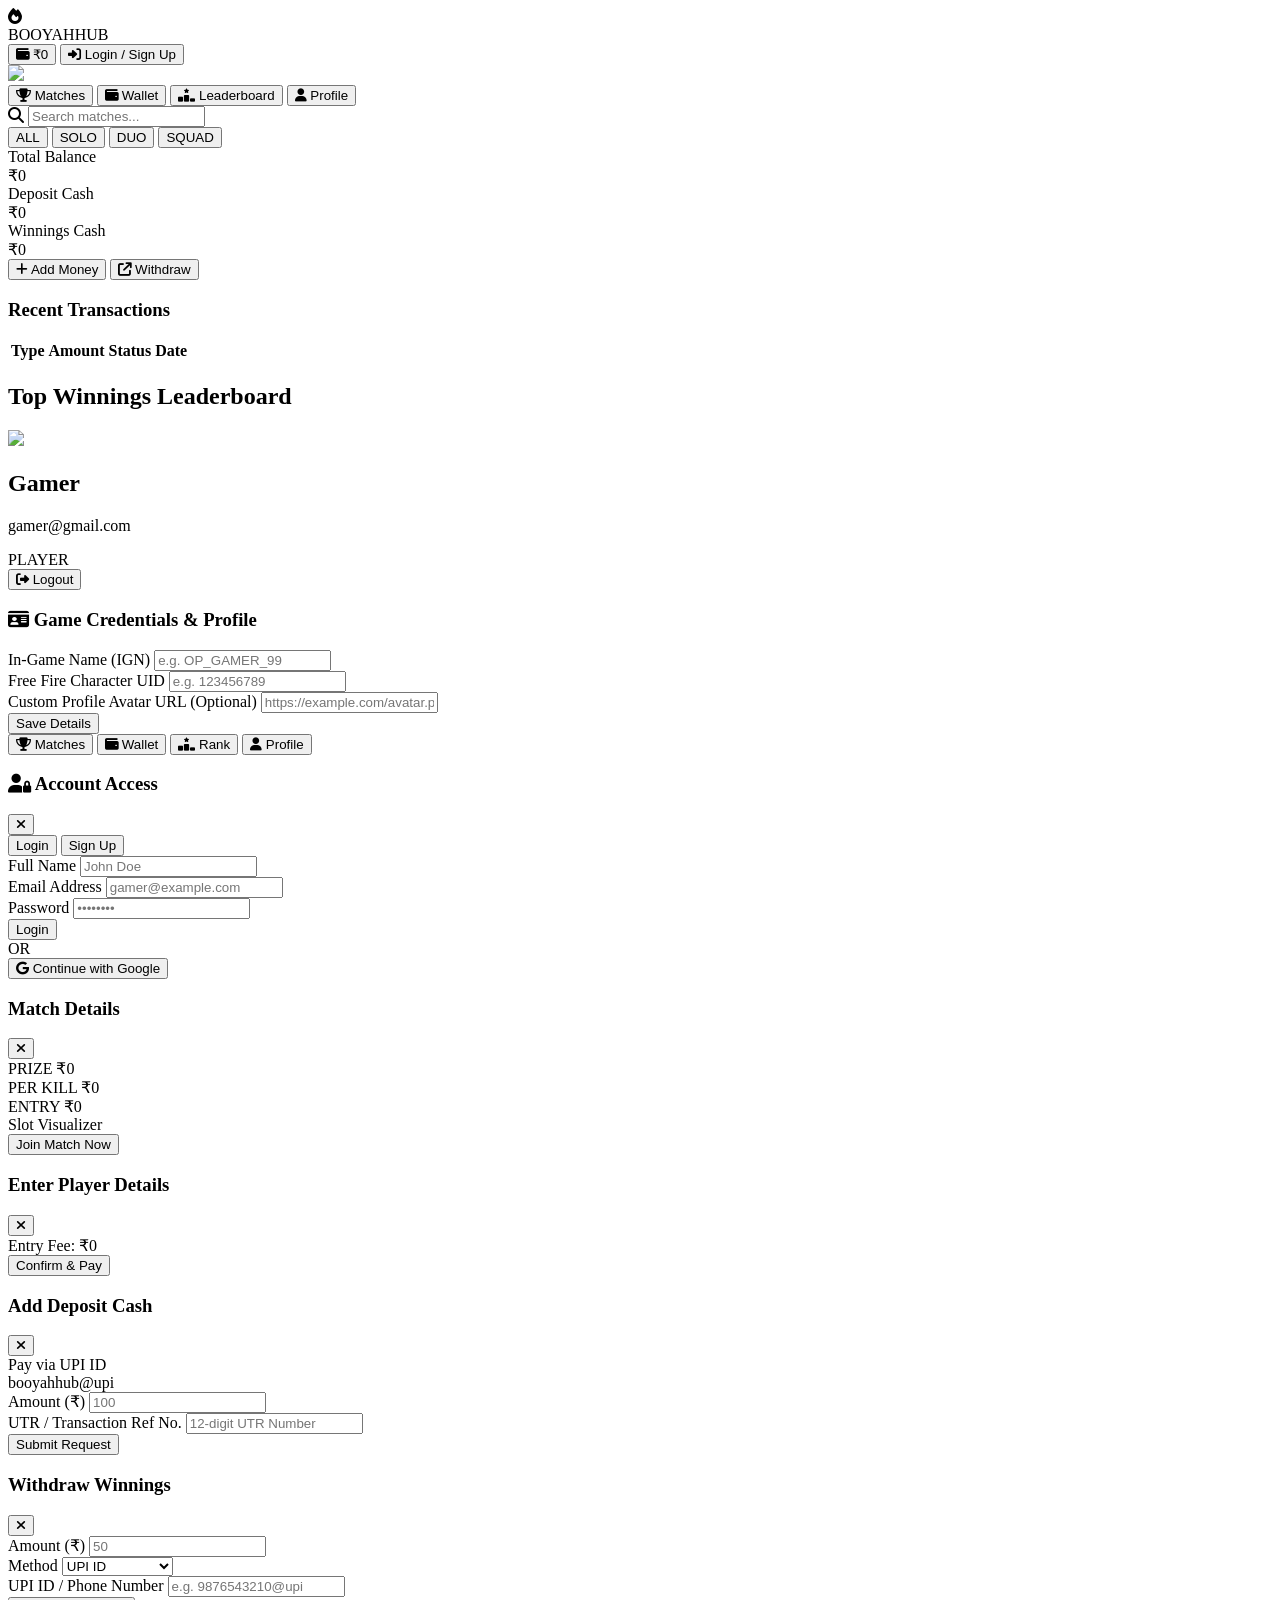
==== index.html @ 12e1af83 "Add files via upload" ====
<!DOCTYPE html>
<html lang="en">
<head>
    <meta charset="UTF-8">
    <meta name="viewport" content="width=device-width, initial-scale=1.0, maximum-scale=1.0, user-scalable=no">
    <title>Booyah HUB - Free Fire Esports</title>
    <!-- Tailwind CSS CDN -->
    <script src="https://cdn.tailwindcss.com"></script>
    <!-- FontAwesome Icons -->
    <link rel="stylesheet" href="https://cdnjs.cloudflare.com/ajax/libs/font-awesome/6.4.0/css/all.min.css">
    <!-- Custom CSS -->
    <link rel="stylesheet" href="style_2.css">
</head>
<body class="bg-slate-950 text-slate-100 min-h-screen pb-24 sm:pb-8 selection:bg-orange-500 selection:text-white">

    <!-- TOP BAR (HEADER) -->
    <nav class="sticky top-0 z-30 bg-slate-950/90 backdrop-blur-md border-b border-slate-800/80 px-4 py-3">
        <div class="max-w-7xl mx-auto flex items-center justify-between">
            
            <!-- LOGO -->
            <div class="flex items-center gap-2">
                <div class="w-8 h-8 rounded-xl bg-gradient-to-tr from-orange-600 to-amber-500 flex items-center justify-center shadow-lg shadow-orange-500/20">
                    <i class="fa-solid fa-fire text-slate-950 text-base font-black"></i>
                </div>
                <span class="font-black text-base tracking-wider text-slate-100 uppercase">BOOYAH<span class="text-orange-500">HUB</span></span>
            </div>

            <!-- WALLET BADGE & AUTH ACTION -->
            <div class="flex items-center gap-2">
                <button onclick="switchTab('wallet')" class="bg-slate-900 border border-slate-800 hover:border-orange-500/50 px-3 py-1.5 rounded-xl flex items-center gap-2 transition active:scale-95">
                    <i class="fa-solid fa-wallet text-orange-400 text-xs"></i>
                    <span id="navWalletBalance" class="text-xs font-bold text-slate-200">₹0</span>
                </button>

                <!-- LOGIN/SIGNUP MAIN BUTTON -->
                <button id="openAuthBtn" onclick="openModal('authModal')" class="bg-gradient-to-r from-orange-500 to-amber-500 text-slate-950 font-extrabold text-xs px-3.5 py-2 rounded-xl transition shadow-md shadow-orange-500/20 active:scale-95 flex items-center gap-1.5">
                    <i class="fa-solid fa-right-to-bracket"></i> Login / Sign Up
                </button>

                <!-- USER AVATAR (WHEN LOGGED IN) -->
                <div id="userProfileNav" class="hidden cursor-pointer" onclick="switchTab('profile')">
                    <img id="userAvatar" src="https://via.placeholder.com/150" class="w-8 h-8 rounded-xl border-2 border-orange-500/50 object-cover">
                </div>
            </div>
        </div>
    </nav>

    <!-- MAIN APP CONTAINER -->
    <main class="max-w-7xl mx-auto px-4 pt-4">

        <!-- DESKTOP TOP TABS -->
        <div class="hidden sm:flex items-center gap-2 overflow-x-auto no-scrollbar py-2 mb-4">
            <button id="tab-tournaments" onclick="switchTab('tournaments')" class="tab-btn active-tab px-4 py-2.5 rounded-xl font-semibold text-sm transition flex items-center gap-2 whitespace-nowrap">
                <i class="fa-solid fa-trophy text-xs"></i> Matches
            </button>
            <button id="tab-wallet" onclick="switchTab('wallet')" class="tab-btn inactive-tab px-4 py-2.5 rounded-xl font-semibold text-sm transition flex items-center gap-2 whitespace-nowrap">
                <i class="fa-solid fa-wallet text-xs"></i> Wallet
            </button>
            <button id="tab-leaderboard" onclick="switchTab('leaderboard')" class="tab-btn inactive-tab px-4 py-2.5 rounded-xl font-semibold text-sm transition flex items-center gap-2 whitespace-nowrap">
                <i class="fa-solid fa-ranking-star text-xs"></i> Leaderboard
            </button>
            <button id="tab-profile" onclick="switchTab('profile')" class="tab-btn inactive-tab px-4 py-2.5 rounded-xl font-semibold text-sm transition flex items-center gap-2 whitespace-nowrap">
                <i class="fa-solid fa-user text-xs"></i> Profile
            </button>
        </div>

        <!-- VIEW 1: TOURNAMENTS GRID -->
        <section id="view-tournaments" class="space-y-4">
            <div class="flex flex-col sm:flex-row gap-3">
                <div class="relative flex-1">
                    <i class="fa-solid fa-magnifying-glass absolute left-3.5 top-1/2 -translate-y-1/2 text-slate-500 text-xs"></i>
                    <input type="text" id="tournamentSearch" placeholder="Search matches..." class="w-full bg-slate-900 border border-slate-800 rounded-xl pl-9 pr-4 py-2.5 text-xs text-slate-200 placeholder-slate-500 focus:outline-none focus:border-orange-500/50">
                </div>
                <div class="flex items-center gap-2 overflow-x-auto no-scrollbar pb-1 sm:pb-0">
                    <button onclick="filterMode('ALL')" class="filter-chip active-chip px-3.5 py-2 rounded-lg text-xs font-bold border transition">ALL</button>
                    <button onclick="filterMode('SOLO')" class="filter-chip inactive-chip px-3.5 py-2 rounded-lg text-xs font-bold border transition">SOLO</button>
                    <button onclick="filterMode('DUO')" class="filter-chip inactive-chip px-3.5 py-2 rounded-lg text-xs font-bold border transition">DUO</button>
                    <button onclick="filterMode('SQUAD')" class="filter-chip inactive-chip px-3.5 py-2 rounded-lg text-xs font-bold border transition">SQUAD</button>
                </div>
            </div>

            <div id="tournamentsGrid" class="grid grid-cols-1 md:grid-cols-2 lg:grid-cols-3 gap-4">
                <!-- Injected via JS -->
            </div>
        </section>

        <!-- VIEW 2: WALLET -->
        <section id="view-wallet" class="hidden space-y-4">
            <div class="grid grid-cols-1 sm:grid-cols-3 gap-3">
                <div class="bg-slate-900/80 border border-slate-800 p-4 rounded-2xl">
                    <span class="text-[11px] text-slate-400 font-bold uppercase tracking-wider">Total Balance</span>
                    <div id="totalBalanceText" class="text-2xl font-black text-slate-100 mt-1">₹0</div>
                </div>
                <div class="bg-slate-900/80 border border-slate-800 p-4 rounded-2xl">
                    <span class="text-[11px] text-slate-400 font-bold uppercase tracking-wider">Deposit Cash</span>
                    <div id="depositBalanceText" class="text-2xl font-black text-amber-400 mt-1">₹0</div>
                </div>
                <div class="bg-slate-900/80 border border-slate-800 p-4 rounded-2xl">
                    <span class="text-[11px] text-slate-400 font-bold uppercase tracking-wider">Winnings Cash</span>
                    <div id="winningsBalanceText" class="text-2xl font-black text-emerald-400 mt-1">₹0</div>
                </div>
            </div>

            <div class="grid grid-cols-2 gap-3">
                <button onclick="openModal('addMoneyModal')" class="bg-emerald-500 hover:bg-emerald-600 text-slate-950 font-extrabold py-3 rounded-xl transition text-xs flex items-center justify-center gap-2 shadow-lg shadow-emerald-500/10 active:scale-95">
                    <i class="fa-solid fa-plus"></i> Add Money
                </button>
                <button onclick="openModal('withdrawModal')" class="bg-slate-900 hover:bg-slate-800 text-slate-100 font-extrabold py-3 rounded-xl transition text-xs flex items-center justify-center gap-2 border border-slate-800 active:scale-95">
                    <i class="fa-solid fa-arrow-up-right-from-square"></i> Withdraw
                </button>
            </div>

            <div class="bg-slate-900/80 border border-slate-800 rounded-2xl overflow-hidden">
                <div class="p-4 border-b border-slate-800">
                    <h3 class="font-bold text-slate-200 text-sm">Recent Transactions</h3>
                </div>
                <div class="overflow-x-auto">
                    <table class="w-full text-left text-xs">
                        <thead class="bg-slate-950 text-slate-500 font-bold border-b border-slate-800">
                            <tr>
                                <th class="p-3">Type</th>
                                <th class="p-3">Amount</th>
                                <th class="p-3">Status</th>
                                <th class="p-3">Date</th>
                            </tr>
                        </thead>
                        <tbody id="transactionHistoryTable" class="divide-y divide-slate-800/50">
                            <!-- Injected via JS -->
                        </tbody>
                    </table>
                </div>
            </div>
        </section>

        <!-- VIEW 3: LEADERBOARD -->
        <section id="view-leaderboard" class="hidden space-y-3">
            <h2 class="text-sm font-bold text-slate-300 uppercase tracking-wider">Top Winnings Leaderboard</h2>
            <div id="leaderboardList" class="space-y-2">
                <!-- Injected via JS -->
            </div>
        </section>

        <!-- VIEW 4: PROFILE SECTION -->
        <section id="view-profile" class="hidden space-y-4">
            <div class="bg-slate-900/80 border border-slate-800 p-4 rounded-2xl flex items-center justify-between">
                <div class="flex items-center gap-4">
                    <img id="profileCardAvatar" src="https://via.placeholder.com/150" class="w-14 h-14 rounded-2xl border-2 border-orange-500/50 object-cover shadow-md">
                    <div class="overflow-hidden">
                        <h2 id="profileCardName" class="font-bold text-slate-100 text-sm truncate">Gamer</h2>
                        <p id="profileCardEmail" class="text-xs text-slate-400 truncate">gamer@gmail.com</p>
                        <span class="inline-block mt-1 px-2 py-0.5 bg-orange-500/10 text-orange-400 text-[10px] font-extrabold rounded-md border border-orange-500/20">PLAYER</span>
                    </div>
                </div>
                <button id="logoutBtn" class="bg-rose-500/10 border border-rose-500/20 hover:bg-rose-500 hover:text-white text-rose-400 p-2.5 rounded-xl transition text-xs flex items-center gap-2 active:scale-95">
                    <i class="fa-solid fa-right-from-bracket"></i>
                    <span class="hidden sm:inline font-bold">Logout</span>
                </button>
            </div>

            <form id="profileForm" class="bg-slate-900/80 border border-slate-800 p-4 rounded-2xl space-y-4">
                <h3 class="font-bold text-slate-200 text-xs uppercase tracking-wider border-b border-slate-800 pb-2 flex items-center gap-2">
                    <i class="fa-solid fa-id-card text-orange-400"></i> Game Credentials & Profile
                </h3>
                
                <div class="space-y-1.5">
                    <label class="text-[11px] text-slate-400 font-semibold">In-Game Name (IGN)</label>
                    <input type="text" id="profileIgn" placeholder="e.g. OP_GAMER_99" class="w-full bg-slate-950 border border-slate-800 rounded-xl px-3.5 py-2.5 text-xs text-slate-200 focus:outline-none focus:border-orange-500">
                </div>

                <div class="space-y-1.5">
                    <label class="text-[11px] text-slate-400 font-semibold">Free Fire Character UID</label>
                    <input type="text" id="profileUid" placeholder="e.g. 123456789" class="w-full bg-slate-950 border border-slate-800 rounded-xl px-3.5 py-2.5 text-xs text-slate-200 focus:outline-none focus:border-orange-500">
                </div>

                <div class="space-y-1.5">
                    <label class="text-[11px] text-slate-400 font-semibold">Custom Profile Avatar URL (Optional)</label>
                    <input type="url" id="profilePhotoUrl" placeholder="https://example.com/avatar.png" class="w-full bg-slate-950 border border-slate-800 rounded-xl px-3.5 py-2.5 text-xs text-slate-200 focus:outline-none focus:border-orange-500">
                </div>

                <button type="submit" class="w-full bg-orange-500 hover:bg-orange-600 text-slate-950 font-extrabold py-3 rounded-xl transition text-xs shadow-lg shadow-orange-500/20 active:scale-95">
                    Save Details
                </button>
            </form>
        </section>

    </main>

    <!-- FIXED MOBILE BOTTOM NAVBAR -->
    <nav class="sm:hidden fixed bottom-0 left-0 right-0 z-40 bg-slate-950/95 backdrop-blur-lg border-t border-slate-800/80 px-2 py-2">
        <div class="grid grid-cols-4 gap-1 text-center">
            <button id="bottom-nav-tournaments" onclick="switchTab('tournaments')" class="mobile-nav-btn active-mobile-tab py-1.5 rounded-xl flex flex-col items-center justify-center gap-1 transition">
                <i class="fa-solid fa-trophy text-base"></i>
                <span class="text-[10px] font-bold">Matches</span>
            </button>
            <button id="bottom-nav-wallet" onclick="switchTab('wallet')" class="mobile-nav-btn inactive-mobile-tab py-1.5 rounded-xl flex flex-col items-center justify-center gap-1 transition">
                <i class="fa-solid fa-wallet text-base"></i>
                <span class="text-[10px] font-bold">Wallet</span>
            </button>
            <button id="bottom-nav-leaderboard" onclick="switchTab('leaderboard')" class="mobile-nav-btn inactive-mobile-tab py-1.5 rounded-xl flex flex-col items-center justify-center gap-1 transition">
                <i class="fa-solid fa-ranking-star text-base"></i>
                <span class="text-[10px] font-bold">Rank</span>
            </button>
            <button id="bottom-nav-profile" onclick="switchTab('profile')" class="mobile-nav-btn inactive-mobile-tab py-1.5 rounded-xl flex flex-col items-center justify-center gap-1 transition">
                <i class="fa-solid fa-user text-base"></i>
                <span class="text-[10px] font-bold">Profile</span>
            </button>
        </div>
    </nav>

    <!-- AUTH MODAL (LOGIN & SIGNUP SYSTEM) -->
    <div id="authModal" class="hidden fixed inset-0 z-50 bg-slate-950/80 backdrop-blur-sm flex modal-wrapper justify-center p-0 sm:p-4">
        <div class="bg-slate-900 border border-slate-800 w-full sm:max-w-md rounded-t-3xl sm:rounded-3xl p-6 space-y-5">
            <div class="flex justify-between items-center border-b border-slate-800 pb-3">
                <h3 id="authModalTitle" class="font-extrabold text-slate-100 text-base flex items-center gap-2">
                    <i class="fa-solid fa-user-lock text-orange-500"></i> Account Access
                </h3>
                <button onclick="closeModal('authModal')" class="text-slate-400 hover:text-slate-200 p-1"><i class="fa-solid fa-xmark text-lg"></i></button>
            </div>

            <!-- TAB TOGGLE BETWEEN LOGIN AND REGISTER -->
            <div class="grid grid-cols-2 bg-slate-950 p-1 rounded-xl border border-slate-800 text-xs font-bold">
                <button id="toggleLoginTabBtn" onclick="toggleAuthMode('login')" class="py-2 rounded-lg bg-orange-500 text-slate-950 transition">Login</button>
                <button id="toggleSignupTabBtn" onclick="toggleAuthMode('signup')" class="py-2 rounded-lg text-slate-400 transition">Sign Up</button>
            </div>

            <!-- EMAIL & PASS FORM -->
            <form id="authEmailForm" class="space-y-3.5">
                <div id="authNameGroup" class="hidden space-y-1">
                    <label class="text-[11px] text-slate-400 font-semibold">Full Name</label>
                    <input type="text" id="authNameInput" placeholder="John Doe" class="w-full bg-slate-950 border border-slate-800 rounded-xl px-3.5 py-2.5 text-xs text-slate-200 focus:outline-none focus:border-orange-500">
                </div>

                <div class="space-y-1">
                    <label class="text-[11px] text-slate-400 font-semibold">Email Address</label>
                    <input type="email" id="authEmailInput" required placeholder="gamer@example.com" class="w-full bg-slate-950 border border-slate-800 rounded-xl px-3.5 py-2.5 text-xs text-slate-200 focus:outline-none focus:border-orange-500">
                </div>

                <div class="space-y-1">
                    <label class="text-[11px] text-slate-400 font-semibold">Password</label>
                    <input type="password" id="authPasswordInput" required minlength="6" placeholder="••••••••" class="w-full bg-slate-950 border border-slate-800 rounded-xl px-3.5 py-2.5 text-xs text-slate-200 focus:outline-none focus:border-orange-500">
                </div>

                <button type="submit" id="authSubmitBtn" class="w-full bg-orange-500 hover:bg-orange-600 text-slate-950 font-black py-3 rounded-xl transition text-xs shadow-lg shadow-orange-500/20 active:scale-95">
                    Login
                </button>
            </form>

            <div class="relative flex py-1 items-center">
                <div class="flex-grow border-t border-slate-800"></div>
                <span class="flex-shrink mx-3 text-[10px] text-slate-500 font-bold uppercase">OR</span>
                <div class="flex-grow border-t border-slate-800"></div>
            </div>

            <!-- GOOGLE LOGIN ALTERNATIVE -->
            <button id="googleAuthBtn" class="w-full bg-slate-950 hover:bg-slate-800 border border-slate-800 text-slate-200 font-bold py-2.5 rounded-xl transition text-xs flex items-center justify-center gap-2 active:scale-95">
                <i class="fa-brands fa-google text-orange-500"></i> Continue with Google
            </button>
        </div>
    </div>

    <!-- MODAL 1: MATCH DETAILS -->
    <div id="matchModal" class="hidden fixed inset-0 z-50 bg-slate-950/80 backdrop-blur-sm flex modal-wrapper justify-center p-0 sm:p-4">
        <div class="bg-slate-900 border border-slate-800 w-full sm:max-w-md rounded-t-3xl sm:rounded-3xl p-5 space-y-4 max-h-[85vh] overflow-y-auto">
            <div class="flex justify-between items-center border-b border-slate-800 pb-3">
                <h3 id="modalMatchTitle" class="font-bold text-slate-100 text-sm">Match Details</h3>
                <button onclick="closeModal('matchModal')" class="text-slate-400 hover:text-slate-200 p-1"><i class="fa-solid fa-xmark text-lg"></i></button>
            </div>
            
            <div class="grid grid-cols-3 gap-2 bg-slate-950 p-3 rounded-xl border border-slate-800 text-center">
                <div>
                    <span class="text-[10px] text-slate-500 block font-bold">PRIZE</span>
                    <span id="modalPrizePool" class="text-xs font-black text-amber-400">₹0</span>
                </div>
                <div>
                    <span class="text-[10px] text-slate-500 block font-bold">PER KILL</span>
                    <span id="modalPerKill" class="text-xs font-black text-emerald-400">₹0</span>
                </div>
                <div>
                    <span class="text-[10px] text-slate-500 block font-bold">ENTRY</span>
                    <span id="modalEntryFee" class="text-xs font-black text-orange-400">₹0</span>
                </div>
            </div>

            <div>
                <span class="text-xs text-slate-400 font-bold block mb-2">Slot Visualizer</span>
                <div id="modalSeatGrid" class="grid grid-cols-8 gap-1.5 bg-slate-950 p-3 rounded-xl border border-slate-800 max-h-44 overflow-y-auto"></div>
            </div>

            <button id="btnProceedRegister" class="w-full bg-gradient-to-r from-orange-500 to-amber-500 text-slate-950 font-black py-3 rounded-xl transition text-xs shadow-lg shadow-orange-500/20 active:scale-95">
                Join Match Now
            </button>
        </div>
    </div>

    <!-- MODAL 2: DYNAMIC REGISTRATION -->
    <div id="registerModal" class="hidden fixed inset-0 z-50 bg-slate-950/80 backdrop-blur-sm flex modal-wrapper justify-center p-0 sm:p-4">
        <form id="tournamentRegistrationForm" class="bg-slate-900 border border-slate-800 w-full sm:max-w-md rounded-t-3xl sm:rounded-3xl p-5 space-y-4 max-h-[85vh] overflow-y-auto">
            <div class="flex justify-between items-center border-b border-slate-800 pb-3">
                <h3 class="font-bold text-slate-100 text-sm">Enter Player Details</h3>
                <button type="button" onclick="closeModal('registerModal')" class="text-slate-400 hover:text-slate-200 p-1"><i class="fa-solid fa-xmark text-lg"></i></button>
            </div>

            <div id="dynamicPlayerInputs" class="space-y-3"></div>

            <div class="flex justify-between items-center bg-slate-950 p-3 rounded-xl border border-slate-800">
                <span class="text-xs text-slate-400 font-semibold">Entry Fee:</span>
                <span id="registerDeductFee" class="text-sm font-black text-orange-400">₹0</span>
            </div>

            <button type="submit" class="w-full bg-orange-500 hover:bg-orange-600 text-slate-950 font-extrabold py-3 rounded-xl transition text-xs shadow-lg shadow-orange-500/20 active:scale-95">
                Confirm & Pay
            </button>
        </form>
    </div>

    <!-- MODAL 3: ADD MONEY -->
    <div id="addMoneyModal" class="hidden fixed inset-0 z-50 bg-slate-950/80 backdrop-blur-sm flex modal-wrapper justify-center p-0 sm:p-4">
        <form id="addMoneyForm" class="bg-slate-900 border border-slate-800 w-full sm:max-w-md rounded-t-3xl sm:rounded-3xl p-5 space-y-4">
            <div class="flex justify-between items-center border-b border-slate-800 pb-3">
                <h3 class="font-bold text-slate-100 text-sm">Add Deposit Cash</h3>
                <button type="button" onclick="closeModal('addMoneyModal')" class="text-slate-400 hover:text-slate-200 p-1"><i class="fa-solid fa-xmark text-lg"></i></button>
            </div>

            <div class="bg-slate-950 p-3.5 rounded-2xl border border-slate-800 text-center space-y-1.5">
                <span class="text-[11px] text-slate-400 block font-bold">Pay via UPI ID</span>
                <div class="font-mono text-xs font-black text-orange-400 bg-slate-900 py-2 rounded-xl border border-slate-800 select-all">
                    booyahhub@upi
                </div>
            </div>

            <div class="space-y-1.5">
                <label class="text-[11px] text-slate-400 font-semibold">Amount (₹)</label>
                <input type="number" id="addAmount" required min="10" placeholder="100" class="w-full bg-slate-950 border border-slate-800 rounded-xl px-3.5 py-2.5 text-xs text-slate-200 focus:outline-none focus:border-emerald-500">
            </div>

            <div class="space-y-1.5">
                <label class="text-[11px] text-slate-400 font-semibold">UTR / Transaction Ref No.</label>
                <input type="text" id="addUtr" required placeholder="12-digit UTR Number" class="w-full bg-slate-950 border border-slate-800 rounded-xl px-3.5 py-2.5 text-xs text-slate-200 focus:outline-none focus:border-emerald-500">
            </div>

            <button type="submit" class="w-full bg-emerald-500 hover:bg-emerald-600 text-slate-950 font-extrabold py-3 rounded-xl transition text-xs shadow-lg shadow-emerald-500/20 active:scale-95">
                Submit Request
            </button>
        </form>
    </div>

    <!-- MODAL 4: WITHDRAW -->
    <div id="withdrawModal" class="hidden fixed inset-0 z-50 bg-slate-950/80 backdrop-blur-sm flex modal-wrapper justify-center p-0 sm:p-4">
        <form id="withdrawForm" class="bg-slate-900 border border-slate-800 w-full sm:max-w-md rounded-t-3xl sm:rounded-3xl p-5 space-y-4">
            <div class="flex justify-between items-center border-b border-slate-800 pb-3">
                <h3 class="font-bold text-slate-100 text-sm">Withdraw Winnings</h3>
                <button type="button" onclick="closeModal('withdrawModal')" class="text-slate-400 hover:text-slate-200 p-1"><i class="fa-solid fa-xmark text-lg"></i></button>
            </div>

            <div class="space-y-1.5">
                <label class="text-[11px] text-slate-400 font-semibold">Amount (₹)</label>
                <input type="number" id="withdrawAmount" required min="50" placeholder="50" class="w-full bg-slate-950 border border-slate-800 rounded-xl px-3.5 py-2.5 text-xs text-slate-200 focus:outline-none focus:border-orange-500">
            </div>

            <div class="space-y-1.5">
                <label class="text-[11px] text-slate-400 font-semibold">Method</label>
                <select id="withdrawMethod" class="w-full bg-slate-950 border border-slate-800 rounded-xl px-3.5 py-2.5 text-xs text-slate-200 focus:outline-none focus:border-orange-500">
                    <option value="UPI">UPI ID</option>
                    <option value="PAYTM">Paytm Number</option>
                </select>
            </div>

            <div class="space-y-1.5">
                <label class="text-[11px] text-slate-400 font-semibold">UPI ID / Phone Number</label>
                <input type="text" id="withdrawDetails" required placeholder="e.g. 9876543210@upi" class="w-full bg-slate-950 border border-slate-800 rounded-xl px-3.5 py-2.5 text-xs text-slate-200 focus:outline-none focus:border-orange-500">
            </div>

            <button type="submit" class="w-full bg-orange-500 hover:bg-orange-600 text-slate-950 font-extrabold py-3 rounded-xl transition text-xs shadow-lg shadow-orange-500/20 active:scale-95">
                Submit Withdrawal
            </button>
        </form>
    </div>

    <!-- App Script -->
    <script type="module" src="app.js"></script>
</body>
</html>
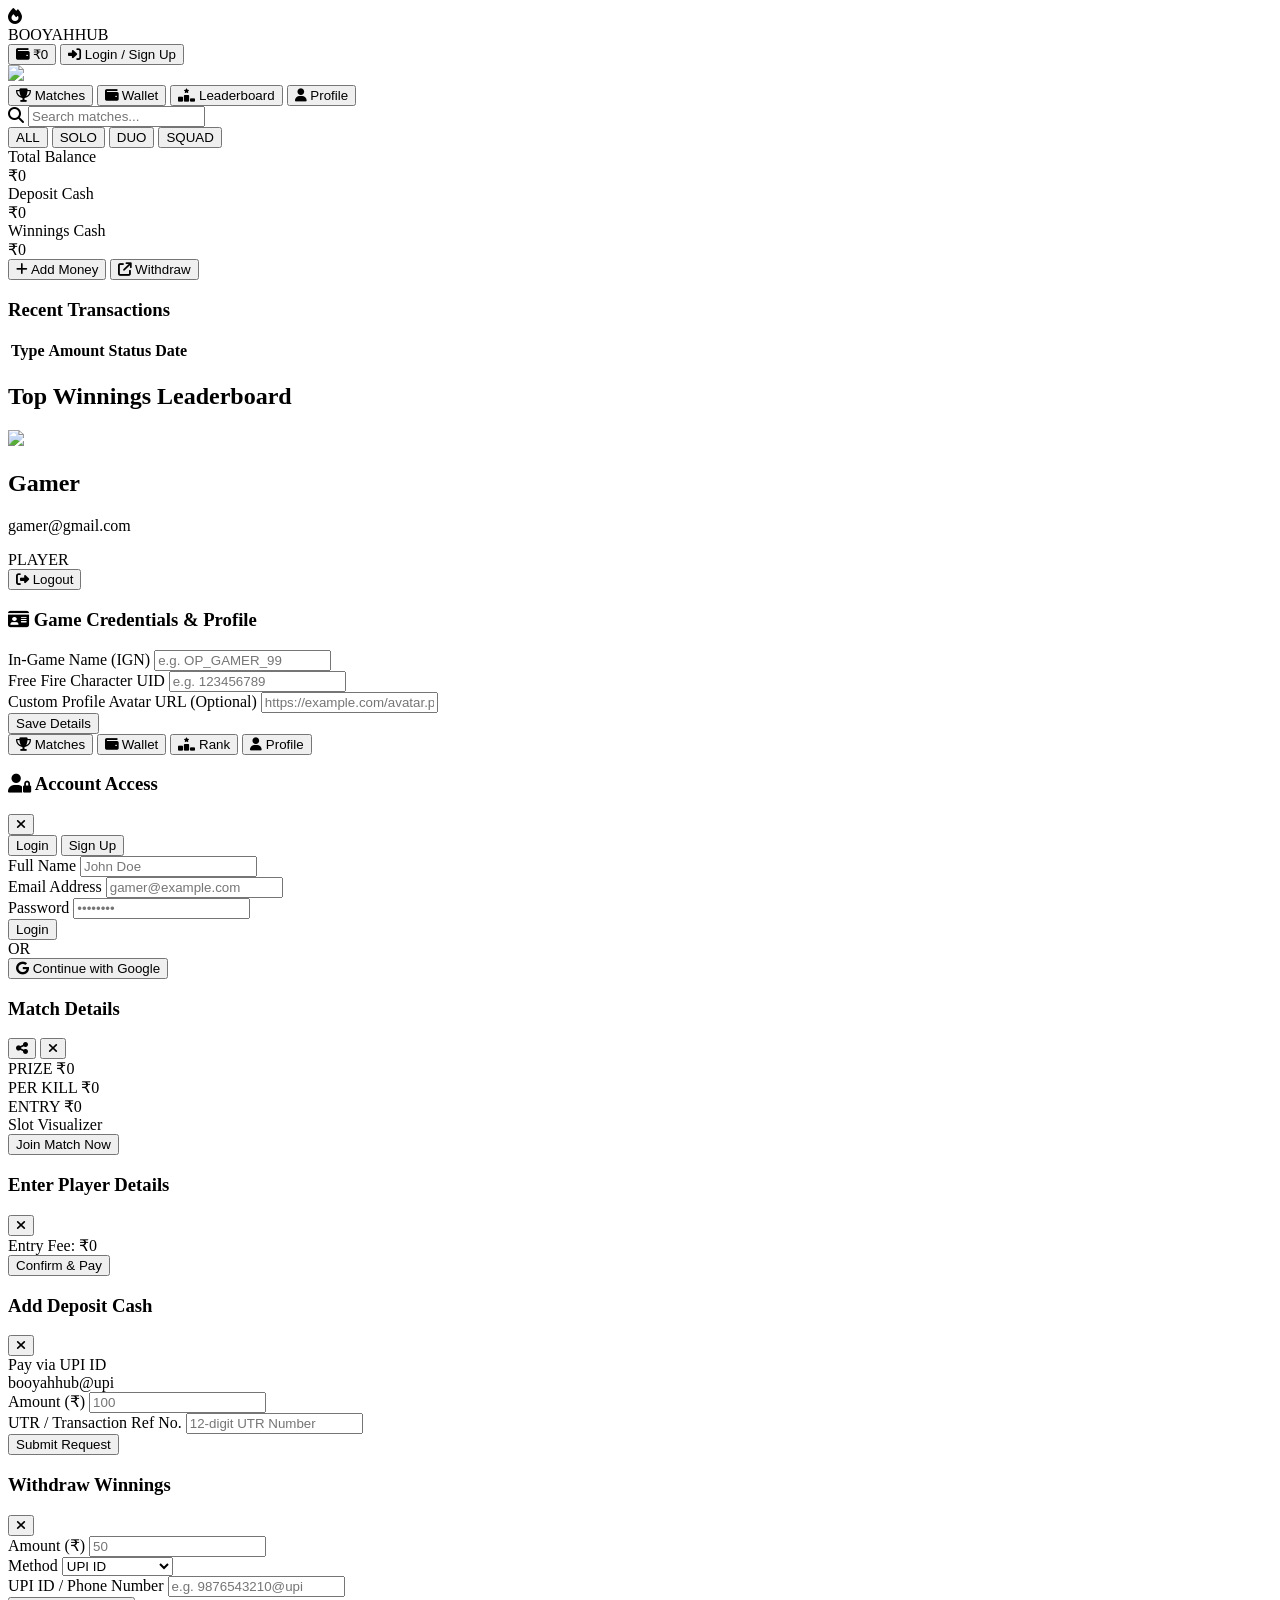
==== commit 0f949a05: "Update index.html" ====
--- a/index.html
+++ b/index.html
@@ -72,10 +72,10 @@
                     <input type="text" id="tournamentSearch" placeholder="Search matches..." class="w-full bg-slate-900 border border-slate-800 rounded-xl pl-9 pr-4 py-2.5 text-xs text-slate-200 placeholder-slate-500 focus:outline-none focus:border-orange-500/50">
                 </div>
                 <div class="flex items-center gap-2 overflow-x-auto no-scrollbar pb-1 sm:pb-0">
-                    <button onclick="filterMode('ALL')" class="filter-chip active-chip px-3.5 py-2 rounded-lg text-xs font-bold border transition">ALL</button>
-                    <button onclick="filterMode('SOLO')" class="filter-chip inactive-chip px-3.5 py-2 rounded-lg text-xs font-bold border transition">SOLO</button>
-                    <button onclick="filterMode('DUO')" class="filter-chip inactive-chip px-3.5 py-2 rounded-lg text-xs font-bold border transition">DUO</button>
-                    <button onclick="filterMode('SQUAD')" class="filter-chip inactive-chip px-3.5 py-2 rounded-lg text-xs font-bold border transition">SQUAD</button>
+                    <button onclick="filterMode('ALL')" class="filter-chip active-chip px-3.5 py-2 rounded-lg text-xs font-bold border transition bg-orange-500 text-slate-950 border-orange-500">ALL</button>
+                    <button onclick="filterMode('SOLO')" class="filter-chip inactive-chip px-3.5 py-2 rounded-lg text-xs font-bold border transition bg-slate-900 text-slate-400 border-slate-800">SOLO</button>
+                    <button onclick="filterMode('DUO')" class="filter-chip inactive-chip px-3.5 py-2 rounded-lg text-xs font-bold border transition bg-slate-900 text-slate-400 border-slate-800">DUO</button>
+                    <button onclick="filterMode('SQUAD')" class="filter-chip inactive-chip px-3.5 py-2 rounded-lg text-xs font-bold border transition bg-slate-900 text-slate-400 border-slate-800">SQUAD</button>
                 </div>
             </div>
 
@@ -207,7 +207,7 @@
         </div>
     </nav>
 
-    <!-- AUTH MODAL (LOGIN & SIGNUP SYSTEM) -->
+    <!-- AUTH MODAL -->
     <div id="authModal" class="hidden fixed inset-0 z-50 bg-slate-950/80 backdrop-blur-sm flex modal-wrapper justify-center p-0 sm:p-4">
         <div class="bg-slate-900 border border-slate-800 w-full sm:max-w-md rounded-t-3xl sm:rounded-3xl p-6 space-y-5">
             <div class="flex justify-between items-center border-b border-slate-800 pb-3">
@@ -217,13 +217,11 @@
                 <button onclick="closeModal('authModal')" class="text-slate-400 hover:text-slate-200 p-1"><i class="fa-solid fa-xmark text-lg"></i></button>
             </div>
 
-            <!-- TAB TOGGLE BETWEEN LOGIN AND REGISTER -->
             <div class="grid grid-cols-2 bg-slate-950 p-1 rounded-xl border border-slate-800 text-xs font-bold">
                 <button id="toggleLoginTabBtn" onclick="toggleAuthMode('login')" class="py-2 rounded-lg bg-orange-500 text-slate-950 transition">Login</button>
                 <button id="toggleSignupTabBtn" onclick="toggleAuthMode('signup')" class="py-2 rounded-lg text-slate-400 transition">Sign Up</button>
             </div>
 
-            <!-- EMAIL & PASS FORM -->
             <form id="authEmailForm" class="space-y-3.5">
                 <div id="authNameGroup" class="hidden space-y-1">
                     <label class="text-[11px] text-slate-400 font-semibold">Full Name</label>
@@ -251,19 +249,25 @@
                 <div class="flex-grow border-t border-slate-800"></div>
             </div>
 
-            <!-- GOOGLE LOGIN ALTERNATIVE -->
             <button id="googleAuthBtn" class="w-full bg-slate-950 hover:bg-slate-800 border border-slate-800 text-slate-200 font-bold py-2.5 rounded-xl transition text-xs flex items-center justify-center gap-2 active:scale-95">
                 <i class="fa-brands fa-google text-orange-500"></i> Continue with Google
             </button>
         </div>
     </div>
 
-    <!-- MODAL 1: MATCH DETAILS -->
+    <!-- MODAL 1: MATCH DETAILS (WITH SHARE BUTTON) -->
     <div id="matchModal" class="hidden fixed inset-0 z-50 bg-slate-950/80 backdrop-blur-sm flex modal-wrapper justify-center p-0 sm:p-4">
         <div class="bg-slate-900 border border-slate-800 w-full sm:max-w-md rounded-t-3xl sm:rounded-3xl p-5 space-y-4 max-h-[85vh] overflow-y-auto">
             <div class="flex justify-between items-center border-b border-slate-800 pb-3">
                 <h3 id="modalMatchTitle" class="font-bold text-slate-100 text-sm">Match Details</h3>
-                <button onclick="closeModal('matchModal')" class="text-slate-400 hover:text-slate-200 p-1"><i class="fa-solid fa-xmark text-lg"></i></button>
+                <div class="flex items-center gap-2">
+                    <button id="modalShareMatchBtn" class="text-slate-400 hover:text-orange-400 p-1 transition" title="Share Match Link">
+                        <i class="fa-solid fa-share-nodes text-base"></i>
+                    </button>
+                    <button onclick="closeModal('matchModal')" class="text-slate-400 hover:text-slate-200 p-1">
+                        <i class="fa-solid fa-xmark text-lg"></i>
+                    </button>
+                </div>
             </div>
             
             <div class="grid grid-cols-3 gap-2 bg-slate-950 p-3 rounded-xl border border-slate-800 text-center">
@@ -281,6 +285,8 @@
                 </div>
             </div>
 
+            <div id="modalExtraDetails"></div>
+
             <div>
                 <span class="text-xs text-slate-400 font-bold block mb-2">Slot Visualizer</span>
                 <div id="modalSeatGrid" class="grid grid-cols-8 gap-1.5 bg-slate-950 p-3 rounded-xl border border-slate-800 max-h-44 overflow-y-auto"></div>
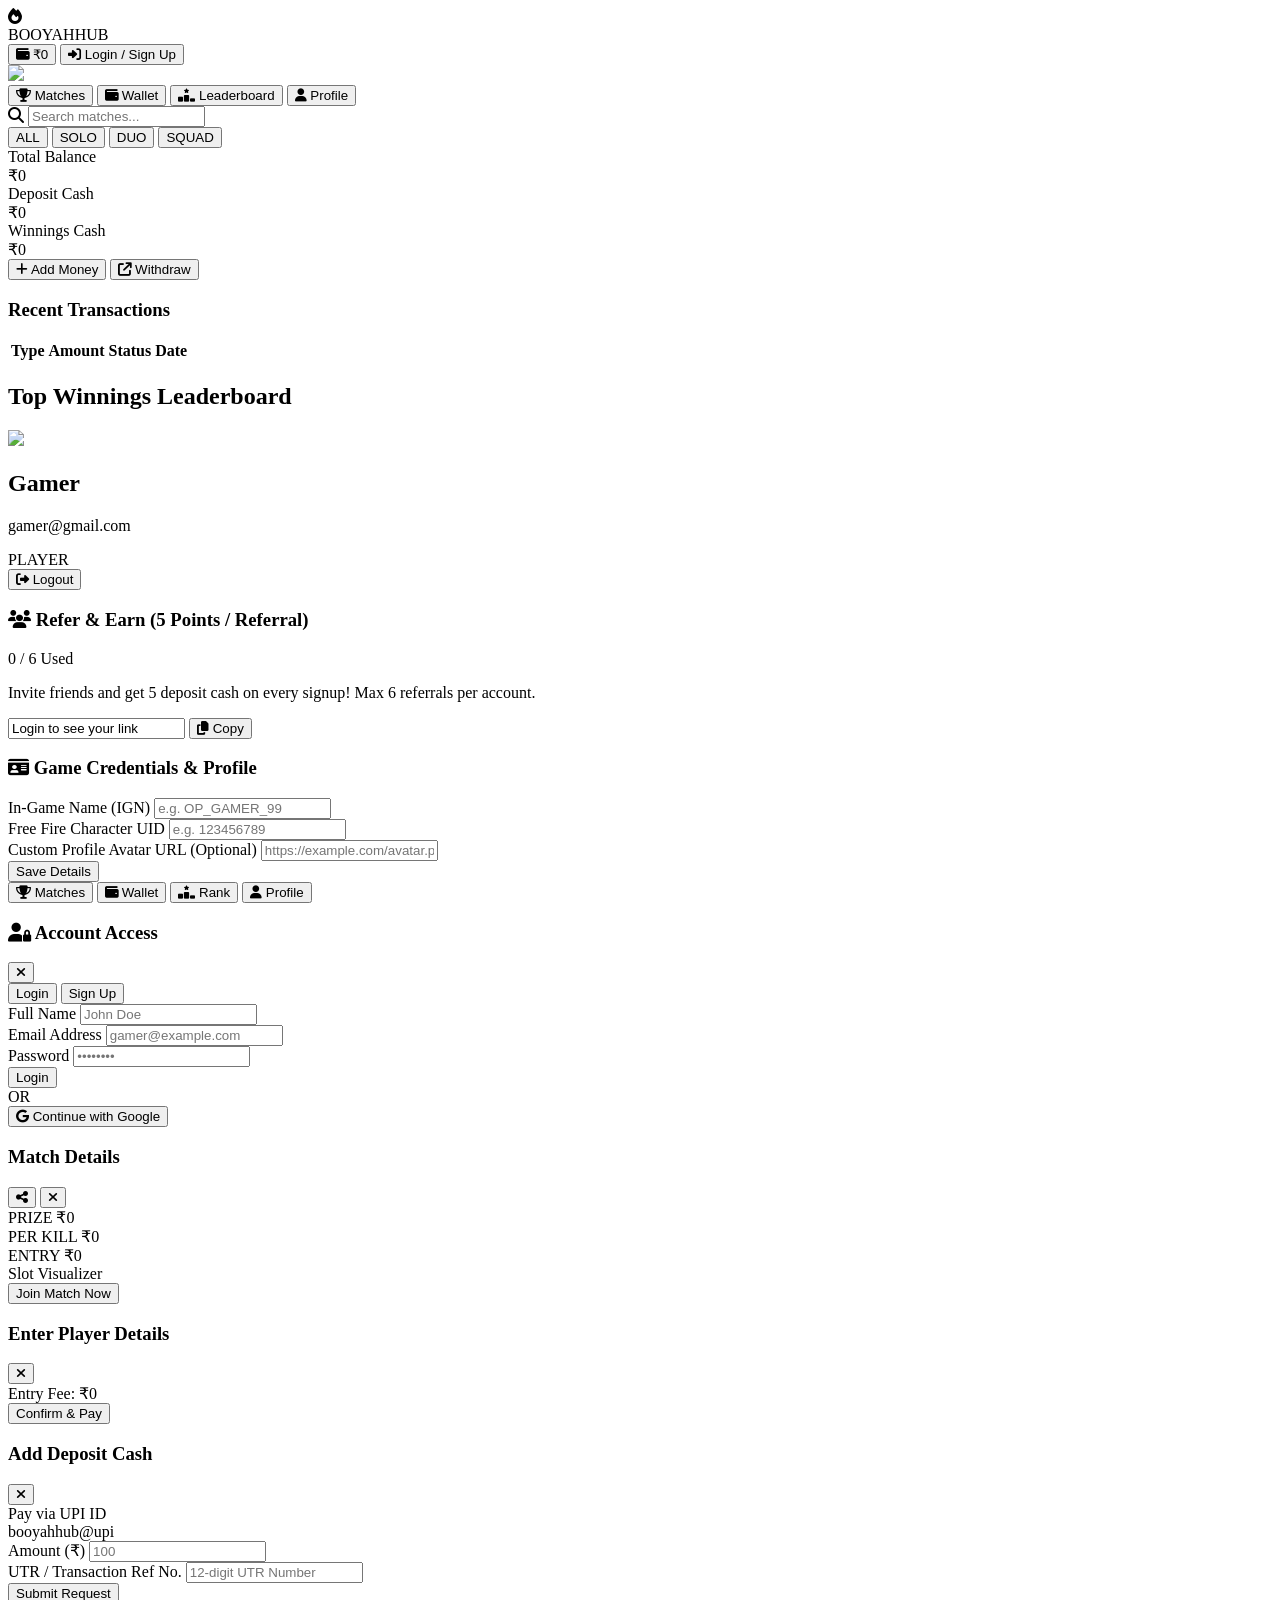
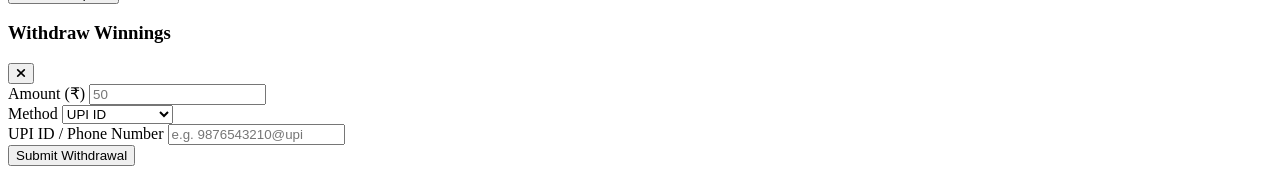
==== commit df9b3579: "Add Refer & Earn card to index.html" ====
--- a/index.html
+++ b/index.html
@@ -157,6 +157,26 @@
                 </button>
             </div>
 
+            <!-- REFER & EARN CARD (ADDED) -->
+            <div class="bg-slate-900/80 border border-slate-800 p-4 rounded-2xl space-y-3">
+                <div class="flex items-center justify-between">
+                    <h3 class="font-bold text-slate-200 text-xs uppercase tracking-wider flex items-center gap-2">
+                        <i class="fa-solid fa-users text-orange-400"></i> Refer & Earn (5 Points / Referral)
+                    </h3>
+                    <span id="referralBadge" class="px-2 py-0.5 bg-orange-500/10 text-orange-400 text-[10px] font-extrabold rounded-md border border-orange-500/20">
+                        0 / 6 Used
+                    </span>
+                </div>
+                <p class="text-[11px] text-slate-400">Invite friends and get 5 deposit cash on every signup! Max 6 referrals per account.</p>
+                
+                <div class="flex items-center gap-2">
+                    <input type="text" id="referralLinkInput" readonly value="Login to see your link" class="w-full bg-slate-950 border border-slate-800 rounded-xl px-3.5 py-2.5 text-xs text-slate-300 focus:outline-none select-all">
+                    <button onclick="copyReferralLink()" class="bg-orange-500 hover:bg-orange-600 text-slate-950 font-black px-4 py-2.5 rounded-xl transition text-xs whitespace-nowrap active:scale-95">
+                        <i class="fa-solid fa-copy"></i> Copy
+                    </button>
+                </div>
+            </div>
+
             <form id="profileForm" class="bg-slate-900/80 border border-slate-800 p-4 rounded-2xl space-y-4">
                 <h3 class="font-bold text-slate-200 text-xs uppercase tracking-wider border-b border-slate-800 pb-2 flex items-center gap-2">
                     <i class="fa-solid fa-id-card text-orange-400"></i> Game Credentials & Profile
@@ -383,6 +403,6 @@
     </div>
 
     <!-- App Script -->
-    <script type="module" src="app.js"></script>
+    <script type="module" src="app_2.js"></script>
 </body>
 </html>
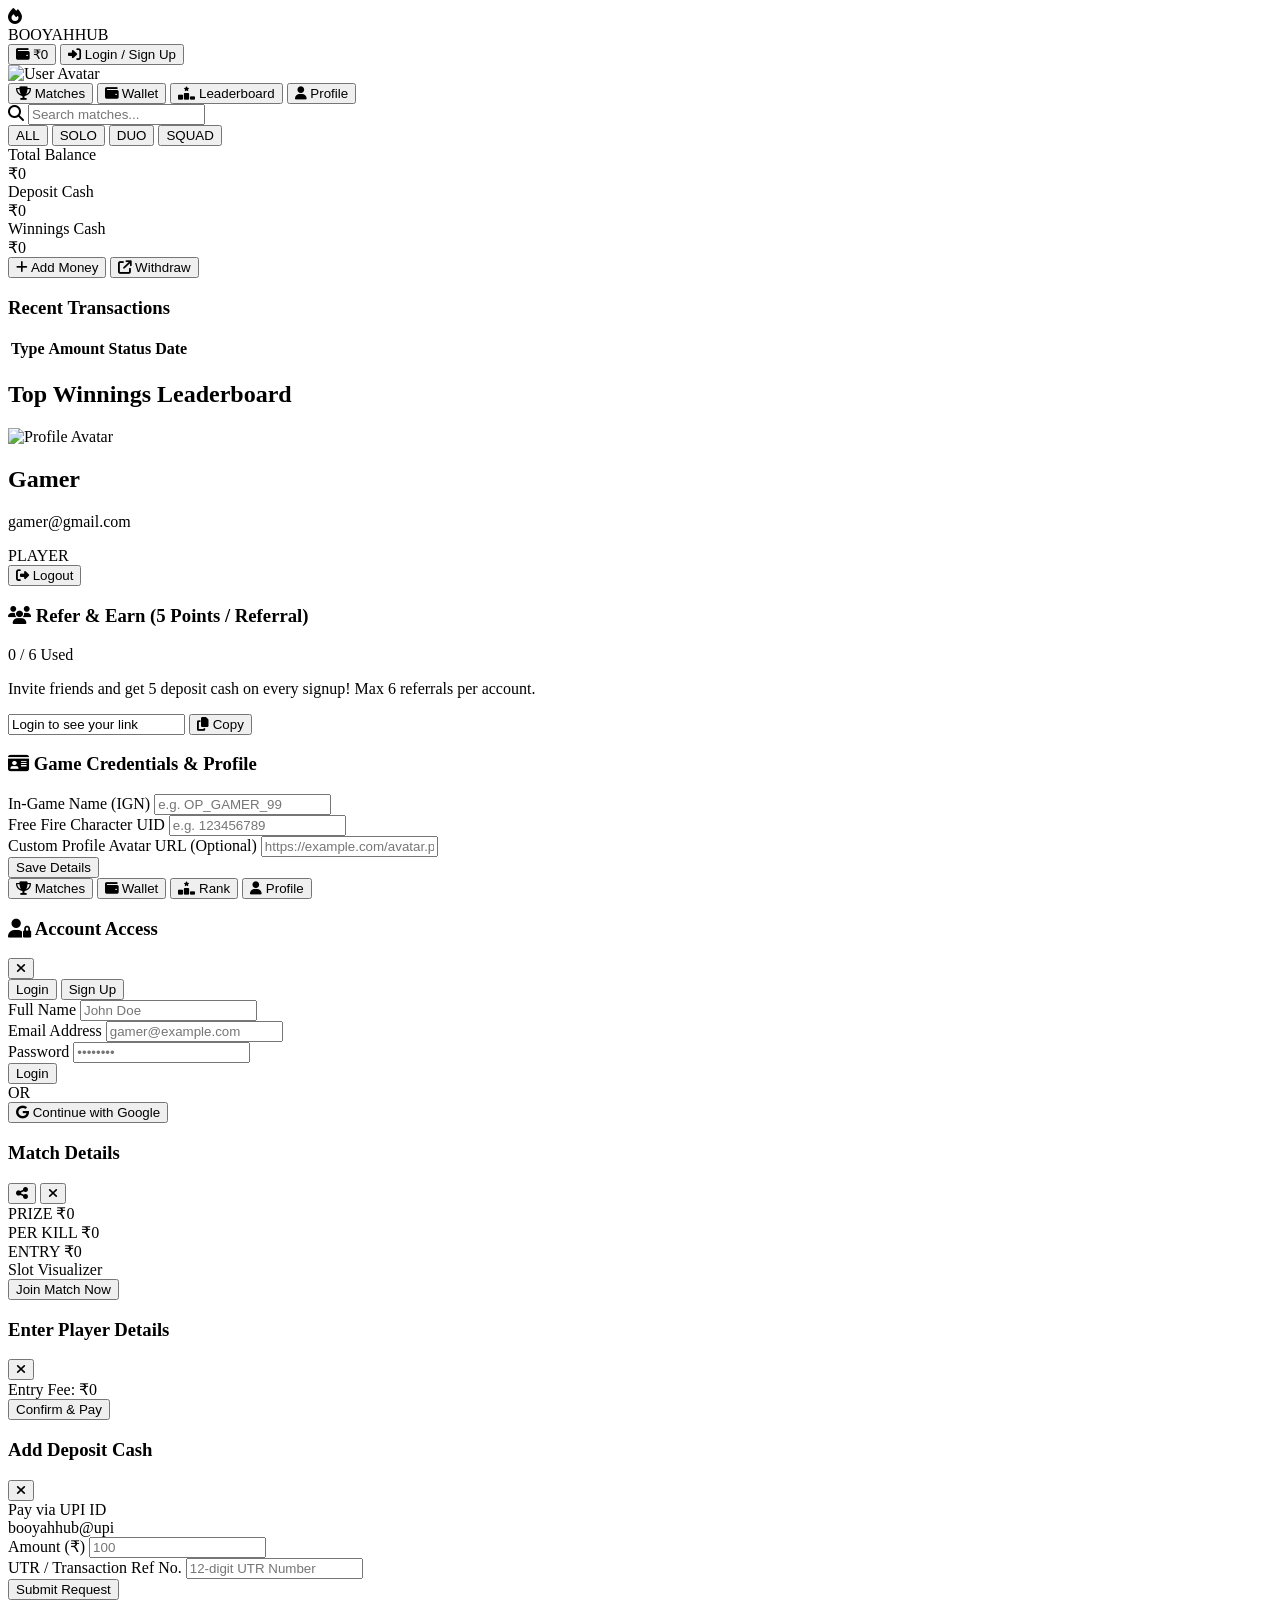
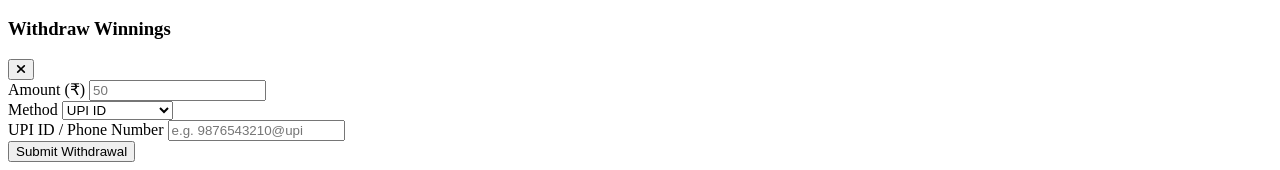
==== commit 4840d94d: "Add type attributes to button elements in index.html Updated button elements to include type attribu" ====
--- a/index.html
+++ b/index.html
@@ -13,6 +13,9 @@
 </head>
 <body class="bg-slate-950 text-slate-100 min-h-screen pb-24 sm:pb-8 selection:bg-orange-500 selection:text-white">
 
+    <!-- TOAST NOTIFICATION CONTAINER -->
+    <div id="toastContainer" class="fixed top-4 right-4 z-50 flex flex-col gap-2 pointer-events-none"></div>
+
     <!-- TOP BAR (HEADER) -->
     <nav class="sticky top-0 z-30 bg-slate-950/90 backdrop-blur-md border-b border-slate-800/80 px-4 py-3">
         <div class="max-w-7xl mx-auto flex items-center justify-between">
@@ -27,19 +30,19 @@
 
             <!-- WALLET BADGE & AUTH ACTION -->
             <div class="flex items-center gap-2">
-                <button onclick="switchTab('wallet')" class="bg-slate-900 border border-slate-800 hover:border-orange-500/50 px-3 py-1.5 rounded-xl flex items-center gap-2 transition active:scale-95">
+                <button type="button" onclick="switchTab('wallet')" class="bg-slate-900 border border-slate-800 hover:border-orange-500/50 px-3 py-1.5 rounded-xl flex items-center gap-2 transition active:scale-95">
                     <i class="fa-solid fa-wallet text-orange-400 text-xs"></i>
                     <span id="navWalletBalance" class="text-xs font-bold text-slate-200">₹0</span>
                 </button>
 
                 <!-- LOGIN/SIGNUP MAIN BUTTON -->
-                <button id="openAuthBtn" onclick="openModal('authModal')" class="bg-gradient-to-r from-orange-500 to-amber-500 text-slate-950 font-extrabold text-xs px-3.5 py-2 rounded-xl transition shadow-md shadow-orange-500/20 active:scale-95 flex items-center gap-1.5">
+                <button type="button" id="openAuthBtn" onclick="openModal('authModal')" class="bg-gradient-to-r from-orange-500 to-amber-500 text-slate-950 font-extrabold text-xs px-3.5 py-2 rounded-xl transition shadow-md shadow-orange-500/20 active:scale-95 flex items-center gap-1.5">
                     <i class="fa-solid fa-right-to-bracket"></i> Login / Sign Up
                 </button>
 
                 <!-- USER AVATAR (WHEN LOGGED IN) -->
                 <div id="userProfileNav" class="hidden cursor-pointer" onclick="switchTab('profile')">
-                    <img id="userAvatar" src="https://via.placeholder.com/150" class="w-8 h-8 rounded-xl border-2 border-orange-500/50 object-cover">
+                    <img id="userAvatar" src="https://via.placeholder.com/150" alt="User Avatar" class="w-8 h-8 rounded-xl border-2 border-orange-500/50 object-cover">
                 </div>
             </div>
         </div>
@@ -50,16 +53,16 @@
 
         <!-- DESKTOP TOP TABS -->
         <div class="hidden sm:flex items-center gap-2 overflow-x-auto no-scrollbar py-2 mb-4">
-            <button id="tab-tournaments" onclick="switchTab('tournaments')" class="tab-btn active-tab px-4 py-2.5 rounded-xl font-semibold text-sm transition flex items-center gap-2 whitespace-nowrap">
+            <button type="button" id="tab-tournaments" onclick="switchTab('tournaments')" class="tab-btn active-tab px-4 py-2.5 rounded-xl font-semibold text-sm transition flex items-center gap-2 whitespace-nowrap">
                 <i class="fa-solid fa-trophy text-xs"></i> Matches
             </button>
-            <button id="tab-wallet" onclick="switchTab('wallet')" class="tab-btn inactive-tab px-4 py-2.5 rounded-xl font-semibold text-sm transition flex items-center gap-2 whitespace-nowrap">
+            <button type="button" id="tab-wallet" onclick="switchTab('wallet')" class="tab-btn inactive-tab px-4 py-2.5 rounded-xl font-semibold text-sm transition flex items-center gap-2 whitespace-nowrap">
                 <i class="fa-solid fa-wallet text-xs"></i> Wallet
             </button>
-            <button id="tab-leaderboard" onclick="switchTab('leaderboard')" class="tab-btn inactive-tab px-4 py-2.5 rounded-xl font-semibold text-sm transition flex items-center gap-2 whitespace-nowrap">
+            <button type="button" id="tab-leaderboard" onclick="switchTab('leaderboard')" class="tab-btn inactive-tab px-4 py-2.5 rounded-xl font-semibold text-sm transition flex items-center gap-2 whitespace-nowrap">
                 <i class="fa-solid fa-ranking-star text-xs"></i> Leaderboard
             </button>
-            <button id="tab-profile" onclick="switchTab('profile')" class="tab-btn inactive-tab px-4 py-2.5 rounded-xl font-semibold text-sm transition flex items-center gap-2 whitespace-nowrap">
+            <button type="button" id="tab-profile" onclick="switchTab('profile')" class="tab-btn inactive-tab px-4 py-2.5 rounded-xl font-semibold text-sm transition flex items-center gap-2 whitespace-nowrap">
                 <i class="fa-solid fa-user text-xs"></i> Profile
             </button>
         </div>
@@ -72,10 +75,10 @@
                     <input type="text" id="tournamentSearch" placeholder="Search matches..." class="w-full bg-slate-900 border border-slate-800 rounded-xl pl-9 pr-4 py-2.5 text-xs text-slate-200 placeholder-slate-500 focus:outline-none focus:border-orange-500/50">
                 </div>
                 <div class="flex items-center gap-2 overflow-x-auto no-scrollbar pb-1 sm:pb-0">
-                    <button onclick="filterMode('ALL')" class="filter-chip active-chip px-3.5 py-2 rounded-lg text-xs font-bold border transition bg-orange-500 text-slate-950 border-orange-500">ALL</button>
-                    <button onclick="filterMode('SOLO')" class="filter-chip inactive-chip px-3.5 py-2 rounded-lg text-xs font-bold border transition bg-slate-900 text-slate-400 border-slate-800">SOLO</button>
-                    <button onclick="filterMode('DUO')" class="filter-chip inactive-chip px-3.5 py-2 rounded-lg text-xs font-bold border transition bg-slate-900 text-slate-400 border-slate-800">DUO</button>
-                    <button onclick="filterMode('SQUAD')" class="filter-chip inactive-chip px-3.5 py-2 rounded-lg text-xs font-bold border transition bg-slate-900 text-slate-400 border-slate-800">SQUAD</button>
+                    <button type="button" onclick="filterMode('ALL')" class="filter-chip active-chip px-3.5 py-2 rounded-lg text-xs font-bold border transition bg-orange-500 text-slate-950 border-orange-500">ALL</button>
+                    <button type="button" onclick="filterMode('SOLO')" class="filter-chip inactive-chip px-3.5 py-2 rounded-lg text-xs font-bold border transition bg-slate-900 text-slate-400 border-slate-800">SOLO</button>
+                    <button type="button" onclick="filterMode('DUO')" class="filter-chip inactive-chip px-3.5 py-2 rounded-lg text-xs font-bold border transition bg-slate-900 text-slate-400 border-slate-800">DUO</button>
+                    <button type="button" onclick="filterMode('SQUAD')" class="filter-chip inactive-chip px-3.5 py-2 rounded-lg text-xs font-bold border transition bg-slate-900 text-slate-400 border-slate-800">SQUAD</button>
                 </div>
             </div>
 
@@ -102,10 +105,10 @@
             </div>
 
             <div class="grid grid-cols-2 gap-3">
-                <button onclick="openModal('addMoneyModal')" class="bg-emerald-500 hover:bg-emerald-600 text-slate-950 font-extrabold py-3 rounded-xl transition text-xs flex items-center justify-center gap-2 shadow-lg shadow-emerald-500/10 active:scale-95">
+                <button type="button" onclick="openModal('addMoneyModal')" class="bg-emerald-500 hover:bg-emerald-600 text-slate-950 font-extrabold py-3 rounded-xl transition text-xs flex items-center justify-center gap-2 shadow-lg shadow-emerald-500/10 active:scale-95">
                     <i class="fa-solid fa-plus"></i> Add Money
                 </button>
-                <button onclick="openModal('withdrawModal')" class="bg-slate-900 hover:bg-slate-800 text-slate-100 font-extrabold py-3 rounded-xl transition text-xs flex items-center justify-center gap-2 border border-slate-800 active:scale-95">
+                <button type="button" onclick="openModal('withdrawModal')" class="bg-slate-900 hover:bg-slate-800 text-slate-100 font-extrabold py-3 rounded-xl transition text-xs flex items-center justify-center gap-2 border border-slate-800 active:scale-95">
                     <i class="fa-solid fa-arrow-up-right-from-square"></i> Withdraw
                 </button>
             </div>
@@ -144,20 +147,20 @@
         <section id="view-profile" class="hidden space-y-4">
             <div class="bg-slate-900/80 border border-slate-800 p-4 rounded-2xl flex items-center justify-between">
                 <div class="flex items-center gap-4">
-                    <img id="profileCardAvatar" src="https://via.placeholder.com/150" class="w-14 h-14 rounded-2xl border-2 border-orange-500/50 object-cover shadow-md">
+                    <img id="profileCardAvatar" src="https://via.placeholder.com/150" alt="Profile Avatar" class="w-14 h-14 rounded-2xl border-2 border-orange-500/50 object-cover shadow-md">
                     <div class="overflow-hidden">
                         <h2 id="profileCardName" class="font-bold text-slate-100 text-sm truncate">Gamer</h2>
                         <p id="profileCardEmail" class="text-xs text-slate-400 truncate">gamer@gmail.com</p>
                         <span class="inline-block mt-1 px-2 py-0.5 bg-orange-500/10 text-orange-400 text-[10px] font-extrabold rounded-md border border-orange-500/20">PLAYER</span>
                     </div>
                 </div>
-                <button id="logoutBtn" class="bg-rose-500/10 border border-rose-500/20 hover:bg-rose-500 hover:text-white text-rose-400 p-2.5 rounded-xl transition text-xs flex items-center gap-2 active:scale-95">
+                <button type="button" id="logoutBtn" class="bg-rose-500/10 border border-rose-500/20 hover:bg-rose-500 hover:text-white text-rose-400 p-2.5 rounded-xl transition text-xs flex items-center gap-2 active:scale-95">
                     <i class="fa-solid fa-right-from-bracket"></i>
                     <span class="hidden sm:inline font-bold">Logout</span>
                 </button>
             </div>
 
-            <!-- REFER & EARN CARD (ADDED) -->
+            <!-- REFER & EARN CARD -->
             <div class="bg-slate-900/80 border border-slate-800 p-4 rounded-2xl space-y-3">
                 <div class="flex items-center justify-between">
                     <h3 class="font-bold text-slate-200 text-xs uppercase tracking-wider flex items-center gap-2">
@@ -171,7 +174,7 @@
                 
                 <div class="flex items-center gap-2">
                     <input type="text" id="referralLinkInput" readonly value="Login to see your link" class="w-full bg-slate-950 border border-slate-800 rounded-xl px-3.5 py-2.5 text-xs text-slate-300 focus:outline-none select-all">
-                    <button onclick="copyReferralLink()" class="bg-orange-500 hover:bg-orange-600 text-slate-950 font-black px-4 py-2.5 rounded-xl transition text-xs whitespace-nowrap active:scale-95">
+                    <button type="button" onclick="copyReferralLink()" class="bg-orange-500 hover:bg-orange-600 text-slate-950 font-black px-4 py-2.5 rounded-xl transition text-xs whitespace-nowrap active:scale-95">
                         <i class="fa-solid fa-copy"></i> Copy
                     </button>
                 </div>
@@ -183,18 +186,18 @@
                 </h3>
                 
                 <div class="space-y-1.5">
-                    <label class="text-[11px] text-slate-400 font-semibold">In-Game Name (IGN)</label>
-                    <input type="text" id="profileIgn" placeholder="e.g. OP_GAMER_99" class="w-full bg-slate-950 border border-slate-800 rounded-xl px-3.5 py-2.5 text-xs text-slate-200 focus:outline-none focus:border-orange-500">
+                    <label for="profileIgn" class="text-[11px] text-slate-400 font-semibold">In-Game Name (IGN)</label>
+                    <input type="text" id="profileIgn" name="profileIgn" placeholder="e.g. OP_GAMER_99" class="w-full bg-slate-950 border border-slate-800 rounded-xl px-3.5 py-2.5 text-xs text-slate-200 focus:outline-none focus:border-orange-500">
                 </div>
 
                 <div class="space-y-1.5">
-                    <label class="text-[11px] text-slate-400 font-semibold">Free Fire Character UID</label>
-                    <input type="text" id="profileUid" placeholder="e.g. 123456789" class="w-full bg-slate-950 border border-slate-800 rounded-xl px-3.5 py-2.5 text-xs text-slate-200 focus:outline-none focus:border-orange-500">
+                    <label for="profileUid" class="text-[11px] text-slate-400 font-semibold">Free Fire Character UID</label>
+                    <input type="text" id="profileUid" name="profileUid" placeholder="e.g. 123456789" class="w-full bg-slate-950 border border-slate-800 rounded-xl px-3.5 py-2.5 text-xs text-slate-200 focus:outline-none focus:border-orange-500">
                 </div>
 
                 <div class="space-y-1.5">
-                    <label class="text-[11px] text-slate-400 font-semibold">Custom Profile Avatar URL (Optional)</label>
-                    <input type="url" id="profilePhotoUrl" placeholder="https://example.com/avatar.png" class="w-full bg-slate-950 border border-slate-800 rounded-xl px-3.5 py-2.5 text-xs text-slate-200 focus:outline-none focus:border-orange-500">
+                    <label for="profilePhotoUrl" class="text-[11px] text-slate-400 font-semibold">Custom Profile Avatar URL (Optional)</label>
+                    <input type="url" id="profilePhotoUrl" name="profilePhotoUrl" placeholder="https://example.com/avatar.png" class="w-full bg-slate-950 border border-slate-800 rounded-xl px-3.5 py-2.5 text-xs text-slate-200 focus:outline-none focus:border-orange-500">
                 </div>
 
                 <button type="submit" class="w-full bg-orange-500 hover:bg-orange-600 text-slate-950 font-extrabold py-3 rounded-xl transition text-xs shadow-lg shadow-orange-500/20 active:scale-95">
@@ -208,19 +211,19 @@
     <!-- FIXED MOBILE BOTTOM NAVBAR -->
     <nav class="sm:hidden fixed bottom-0 left-0 right-0 z-40 bg-slate-950/95 backdrop-blur-lg border-t border-slate-800/80 px-2 py-2">
         <div class="grid grid-cols-4 gap-1 text-center">
-            <button id="bottom-nav-tournaments" onclick="switchTab('tournaments')" class="mobile-nav-btn active-mobile-tab py-1.5 rounded-xl flex flex-col items-center justify-center gap-1 transition">
+            <button type="button" id="bottom-nav-tournaments" onclick="switchTab('tournaments')" class="mobile-nav-btn active-mobile-tab py-1.5 rounded-xl flex flex-col items-center justify-center gap-1 transition">
                 <i class="fa-solid fa-trophy text-base"></i>
                 <span class="text-[10px] font-bold">Matches</span>
             </button>
-            <button id="bottom-nav-wallet" onclick="switchTab('wallet')" class="mobile-nav-btn inactive-mobile-tab py-1.5 rounded-xl flex flex-col items-center justify-center gap-1 transition">
+            <button type="button" id="bottom-nav-wallet" onclick="switchTab('wallet')" class="mobile-nav-btn inactive-mobile-tab py-1.5 rounded-xl flex flex-col items-center justify-center gap-1 transition">
                 <i class="fa-solid fa-wallet text-base"></i>
                 <span class="text-[10px] font-bold">Wallet</span>
             </button>
-            <button id="bottom-nav-leaderboard" onclick="switchTab('leaderboard')" class="mobile-nav-btn inactive-mobile-tab py-1.5 rounded-xl flex flex-col items-center justify-center gap-1 transition">
+            <button type="button" id="bottom-nav-leaderboard" onclick="switchTab('leaderboard')" class="mobile-nav-btn inactive-mobile-tab py-1.5 rounded-xl flex flex-col items-center justify-center gap-1 transition">
                 <i class="fa-solid fa-ranking-star text-base"></i>
                 <span class="text-[10px] font-bold">Rank</span>
             </button>
-            <button id="bottom-nav-profile" onclick="switchTab('profile')" class="mobile-nav-btn inactive-mobile-tab py-1.5 rounded-xl flex flex-col items-center justify-center gap-1 transition">
+            <button type="button" id="bottom-nav-profile" onclick="switchTab('profile')" class="mobile-nav-btn inactive-mobile-tab py-1.5 rounded-xl flex flex-col items-center justify-center gap-1 transition">
                 <i class="fa-solid fa-user text-base"></i>
                 <span class="text-[10px] font-bold">Profile</span>
             </button>
@@ -234,28 +237,28 @@
                 <h3 id="authModalTitle" class="font-extrabold text-slate-100 text-base flex items-center gap-2">
                     <i class="fa-solid fa-user-lock text-orange-500"></i> Account Access
                 </h3>
-                <button onclick="closeModal('authModal')" class="text-slate-400 hover:text-slate-200 p-1"><i class="fa-solid fa-xmark text-lg"></i></button>
+                <button type="button" onclick="closeModal('authModal')" class="text-slate-400 hover:text-slate-200 p-1"><i class="fa-solid fa-xmark text-lg"></i></button>
             </div>
 
             <div class="grid grid-cols-2 bg-slate-950 p-1 rounded-xl border border-slate-800 text-xs font-bold">
-                <button id="toggleLoginTabBtn" onclick="toggleAuthMode('login')" class="py-2 rounded-lg bg-orange-500 text-slate-950 transition">Login</button>
-                <button id="toggleSignupTabBtn" onclick="toggleAuthMode('signup')" class="py-2 rounded-lg text-slate-400 transition">Sign Up</button>
+                <button type="button" id="toggleLoginTabBtn" onclick="toggleAuthMode('login')" class="py-2 rounded-lg bg-orange-500 text-slate-950 transition">Login</button>
+                <button type="button" id="toggleSignupTabBtn" onclick="toggleAuthMode('signup')" class="py-2 rounded-lg text-slate-400 transition">Sign Up</button>
             </div>
 
             <form id="authEmailForm" class="space-y-3.5">
                 <div id="authNameGroup" class="hidden space-y-1">
-                    <label class="text-[11px] text-slate-400 font-semibold">Full Name</label>
-                    <input type="text" id="authNameInput" placeholder="John Doe" class="w-full bg-slate-950 border border-slate-800 rounded-xl px-3.5 py-2.5 text-xs text-slate-200 focus:outline-none focus:border-orange-500">
+                    <label for="authNameInput" class="text-[11px] text-slate-400 font-semibold">Full Name</label>
+                    <input type="text" id="authNameInput" name="authNameInput" placeholder="John Doe" class="w-full bg-slate-950 border border-slate-800 rounded-xl px-3.5 py-2.5 text-xs text-slate-200 focus:outline-none focus:border-orange-500">
                 </div>
 
                 <div class="space-y-1">
-                    <label class="text-[11px] text-slate-400 font-semibold">Email Address</label>
-                    <input type="email" id="authEmailInput" required placeholder="gamer@example.com" class="w-full bg-slate-950 border border-slate-800 rounded-xl px-3.5 py-2.5 text-xs text-slate-200 focus:outline-none focus:border-orange-500">
+                    <label for="authEmailInput" class="text-[11px] text-slate-400 font-semibold">Email Address</label>
+                    <input type="email" id="authEmailInput" name="authEmailInput" required placeholder="gamer@example.com" class="w-full bg-slate-950 border border-slate-800 rounded-xl px-3.5 py-2.5 text-xs text-slate-200 focus:outline-none focus:border-orange-500">
                 </div>
 
                 <div class="space-y-1">
-                    <label class="text-[11px] text-slate-400 font-semibold">Password</label>
-                    <input type="password" id="authPasswordInput" required minlength="6" placeholder="••••••••" class="w-full bg-slate-950 border border-slate-800 rounded-xl px-3.5 py-2.5 text-xs text-slate-200 focus:outline-none focus:border-orange-500">
+                    <label for="authPasswordInput" class="text-[11px] text-slate-400 font-semibold">Password</label>
+                    <input type="password" id="authPasswordInput" name="authPasswordInput" required minlength="6" placeholder="••••••••" class="w-full bg-slate-950 border border-slate-800 rounded-xl px-3.5 py-2.5 text-xs text-slate-200 focus:outline-none focus:border-orange-500">
                 </div>
 
                 <button type="submit" id="authSubmitBtn" class="w-full bg-orange-500 hover:bg-orange-600 text-slate-950 font-black py-3 rounded-xl transition text-xs shadow-lg shadow-orange-500/20 active:scale-95">
@@ -269,22 +272,22 @@
                 <div class="flex-grow border-t border-slate-800"></div>
             </div>
 
-            <button id="googleAuthBtn" class="w-full bg-slate-950 hover:bg-slate-800 border border-slate-800 text-slate-200 font-bold py-2.5 rounded-xl transition text-xs flex items-center justify-center gap-2 active:scale-95">
+            <button type="button" id="googleAuthBtn" class="w-full bg-slate-950 hover:bg-slate-800 border border-slate-800 text-slate-200 font-bold py-2.5 rounded-xl transition text-xs flex items-center justify-center gap-2 active:scale-95">
                 <i class="fa-brands fa-google text-orange-500"></i> Continue with Google
             </button>
         </div>
     </div>
 
-    <!-- MODAL 1: MATCH DETAILS (WITH SHARE BUTTON) -->
+    <!-- MODAL 1: MATCH DETAILS -->
     <div id="matchModal" class="hidden fixed inset-0 z-50 bg-slate-950/80 backdrop-blur-sm flex modal-wrapper justify-center p-0 sm:p-4">
         <div class="bg-slate-900 border border-slate-800 w-full sm:max-w-md rounded-t-3xl sm:rounded-3xl p-5 space-y-4 max-h-[85vh] overflow-y-auto">
             <div class="flex justify-between items-center border-b border-slate-800 pb-3">
                 <h3 id="modalMatchTitle" class="font-bold text-slate-100 text-sm">Match Details</h3>
                 <div class="flex items-center gap-2">
-                    <button id="modalShareMatchBtn" class="text-slate-400 hover:text-orange-400 p-1 transition" title="Share Match Link">
+                    <button type="button" id="modalShareMatchBtn" class="text-slate-400 hover:text-orange-400 p-1 transition" title="Share Match Link">
                         <i class="fa-solid fa-share-nodes text-base"></i>
                     </button>
-                    <button onclick="closeModal('matchModal')" class="text-slate-400 hover:text-slate-200 p-1">
+                    <button type="button" onclick="closeModal('matchModal')" class="text-slate-400 hover:text-slate-200 p-1">
                         <i class="fa-solid fa-xmark text-lg"></i>
                     </button>
                 </div>
@@ -312,7 +315,7 @@
                 <div id="modalSeatGrid" class="grid grid-cols-8 gap-1.5 bg-slate-950 p-3 rounded-xl border border-slate-800 max-h-44 overflow-y-auto"></div>
             </div>
 
-            <button id="btnProceedRegister" class="w-full bg-gradient-to-r from-orange-500 to-amber-500 text-slate-950 font-black py-3 rounded-xl transition text-xs shadow-lg shadow-orange-500/20 active:scale-95">
+            <button type="button" id="btnProceedRegister" class="w-full bg-gradient-to-r from-orange-500 to-amber-500 text-slate-950 font-black py-3 rounded-xl transition text-xs shadow-lg shadow-orange-500/20 active:scale-95">
                 Join Match Now
             </button>
         </div>
@@ -355,13 +358,13 @@
             </div>
 
             <div class="space-y-1.5">
-                <label class="text-[11px] text-slate-400 font-semibold">Amount (₹)</label>
-                <input type="number" id="addAmount" required min="10" placeholder="100" class="w-full bg-slate-950 border border-slate-800 rounded-xl px-3.5 py-2.5 text-xs text-slate-200 focus:outline-none focus:border-emerald-500">
+                <label for="addAmount" class="text-[11px] text-slate-400 font-semibold">Amount (₹)</label>
+                <input type="number" id="addAmount" name="addAmount" required min="10" placeholder="100" class="w-full bg-slate-950 border border-slate-800 rounded-xl px-3.5 py-2.5 text-xs text-slate-200 focus:outline-none focus:border-emerald-500">
             </div>
 
             <div class="space-y-1.5">
-                <label class="text-[11px] text-slate-400 font-semibold">UTR / Transaction Ref No.</label>
-                <input type="text" id="addUtr" required placeholder="12-digit UTR Number" class="w-full bg-slate-950 border border-slate-800 rounded-xl px-3.5 py-2.5 text-xs text-slate-200 focus:outline-none focus:border-emerald-500">
+                <label for="addUtr" class="text-[11px] text-slate-400 font-semibold">UTR / Transaction Ref No.</label>
+                <input type="text" id="addUtr" name="addUtr" required placeholder="12-digit UTR Number" class="w-full bg-slate-950 border border-slate-800 rounded-xl px-3.5 py-2.5 text-xs text-slate-200 focus:outline-none focus:border-emerald-500">
             </div>
 
             <button type="submit" class="w-full bg-emerald-500 hover:bg-emerald-600 text-slate-950 font-extrabold py-3 rounded-xl transition text-xs shadow-lg shadow-emerald-500/20 active:scale-95">
@@ -379,21 +382,21 @@
             </div>
 
             <div class="space-y-1.5">
-                <label class="text-[11px] text-slate-400 font-semibold">Amount (₹)</label>
-                <input type="number" id="withdrawAmount" required min="50" placeholder="50" class="w-full bg-slate-950 border border-slate-800 rounded-xl px-3.5 py-2.5 text-xs text-slate-200 focus:outline-none focus:border-orange-500">
+                <label for="withdrawAmount" class="text-[11px] text-slate-400 font-semibold">Amount (₹)</label>
+                <input type="number" id="withdrawAmount" name="withdrawAmount" required min="50" placeholder="50" class="w-full bg-slate-950 border border-slate-800 rounded-xl px-3.5 py-2.5 text-xs text-slate-200 focus:outline-none focus:border-orange-500">
             </div>
 
             <div class="space-y-1.5">
-                <label class="text-[11px] text-slate-400 font-semibold">Method</label>
-                <select id="withdrawMethod" class="w-full bg-slate-950 border border-slate-800 rounded-xl px-3.5 py-2.5 text-xs text-slate-200 focus:outline-none focus:border-orange-500">
+                <label for="withdrawMethod" class="text-[11px] text-slate-400 font-semibold">Method</label>
+                <select id="withdrawMethod" name="withdrawMethod" class="w-full bg-slate-950 border border-slate-800 rounded-xl px-3.5 py-2.5 text-xs text-slate-200 focus:outline-none focus:border-orange-500">
                     <option value="UPI">UPI ID</option>
                     <option value="PAYTM">Paytm Number</option>
                 </select>
             </div>
 
             <div class="space-y-1.5">
-                <label class="text-[11px] text-slate-400 font-semibold">UPI ID / Phone Number</label>
-                <input type="text" id="withdrawDetails" required placeholder="e.g. 9876543210@upi" class="w-full bg-slate-950 border border-slate-800 rounded-xl px-3.5 py-2.5 text-xs text-slate-200 focus:outline-none focus:border-orange-500">
+                <label for="withdrawDetails" class="text-[11px] text-slate-400 font-semibold">UPI ID / Phone Number</label>
+                <input type="text" id="withdrawDetails" name="withdrawDetails" required placeholder="e.g. 9876543210@upi" class="w-full bg-slate-950 border border-slate-800 rounded-xl px-3.5 py-2.5 text-xs text-slate-200 focus:outline-none focus:border-orange-500">
             </div>
 
             <button type="submit" class="w-full bg-orange-500 hover:bg-orange-600 text-slate-950 font-extrabold py-3 rounded-xl transition text-xs shadow-lg shadow-orange-500/20 active:scale-95">
@@ -403,6 +406,6 @@
     </div>
 
     <!-- App Script -->
-    <script type="module" src="app_2.js"></script>
+    <script type="module" src="app.js"></script>
 </body>
 </html>
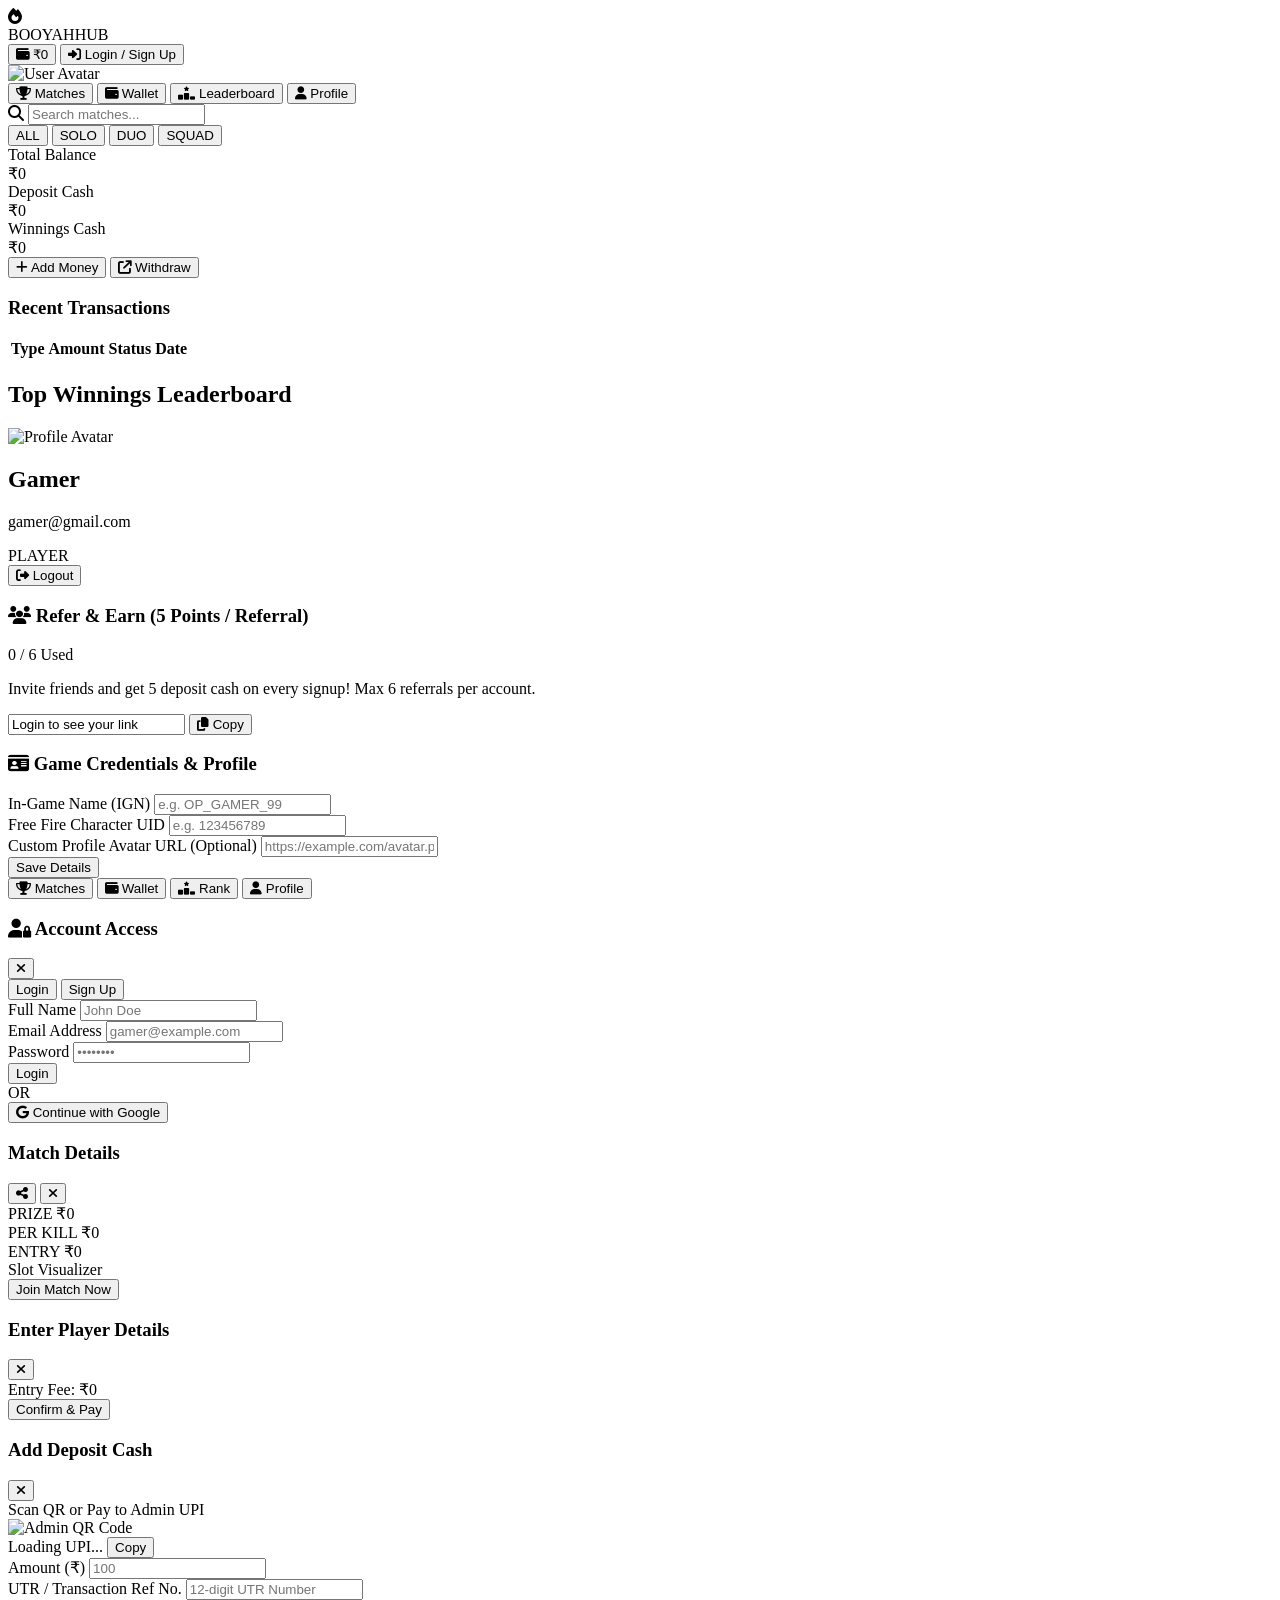
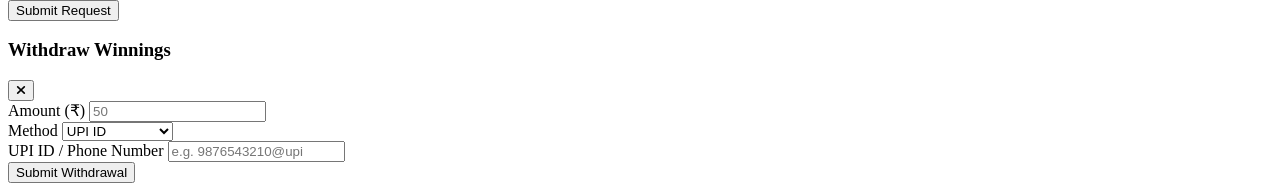
==== commit 4d4706f3: "Update index.html" ====
--- a/index.html
+++ b/index.html
@@ -342,7 +342,7 @@
         </form>
     </div>
 
-    <!-- MODAL 3: ADD MONEY -->
+    <!-- MODAL 3: ADD MONEY (DYNAMIC ADMIN PAYMENT SETTINGS) -->
     <div id="addMoneyModal" class="hidden fixed inset-0 z-50 bg-slate-950/80 backdrop-blur-sm flex modal-wrapper justify-center p-0 sm:p-4">
         <form id="addMoneyForm" class="bg-slate-900 border border-slate-800 w-full sm:max-w-md rounded-t-3xl sm:rounded-3xl p-5 space-y-4">
             <div class="flex justify-between items-center border-b border-slate-800 pb-3">
@@ -350,10 +350,19 @@
                 <button type="button" onclick="closeModal('addMoneyModal')" class="text-slate-400 hover:text-slate-200 p-1"><i class="fa-solid fa-xmark text-lg"></i></button>
             </div>
 
-            <div class="bg-slate-950 p-3.5 rounded-2xl border border-slate-800 text-center space-y-1.5">
-                <span class="text-[11px] text-slate-400 block font-bold">Pay via UPI ID</span>
-                <div class="font-mono text-xs font-black text-orange-400 bg-slate-900 py-2 rounded-xl border border-slate-800 select-all">
-                    booyahhub@upi
+            <!-- ADMIN PAYMENT DETAILS (DYNAMIC) -->
+            <div class="bg-slate-950 p-3.5 rounded-2xl border border-slate-800 text-center space-y-2.5">
+                <span class="text-[11px] text-slate-400 block font-bold">Scan QR or Pay to Admin UPI</span>
+                
+                <!-- Admin QR Code Container -->
+                <div id="adminQrContainer" class="flex justify-center">
+                    <img id="displayAdminQr" src="https://via.placeholder.com/150" alt="Admin QR Code" class="w-32 h-32 object-contain rounded-xl border border-slate-800 bg-white p-1 hidden">
+                </div>
+
+                <!-- Admin UPI ID Box -->
+                <div class="flex items-center justify-between bg-slate-900 px-3 py-2 rounded-xl border border-slate-800">
+                    <span id="displayAdminUpi" class="font-mono text-xs font-black text-orange-400 select-all">Loading UPI...</span>
+                    <button type="button" onclick="navigator.clipboard.writeText(document.getElementById('displayAdminUpi').textContent); alert('UPI ID Copied!');" class="bg-orange-500 hover:bg-orange-600 text-slate-950 px-2 py-1 rounded-lg text-[10px] font-black transition">Copy</button>
                 </div>
             </div>
 
@@ -367,7 +376,7 @@
                 <input type="text" id="addUtr" name="addUtr" required placeholder="12-digit UTR Number" class="w-full bg-slate-950 border border-slate-800 rounded-xl px-3.5 py-2.5 text-xs text-slate-200 focus:outline-none focus:border-emerald-500">
             </div>
 
-            <button type="submit" class="w-full bg-emerald-500 hover:bg-emerald-600 text-slate-950 font-extrabold py-3 rounded-xl transition text-xs shadow-lg shadow-emerald-500/20 active:scale-95">
+            <button type="submit" class="w-full bg-emerald-500 hover:bg-emerald-600 text-slate-950 font-extrabold py-3 rounded-xl transition text-xs shadow-lg shadow-emerald-500/10 active:scale-95">
                 Submit Request
             </button>
         </form>
